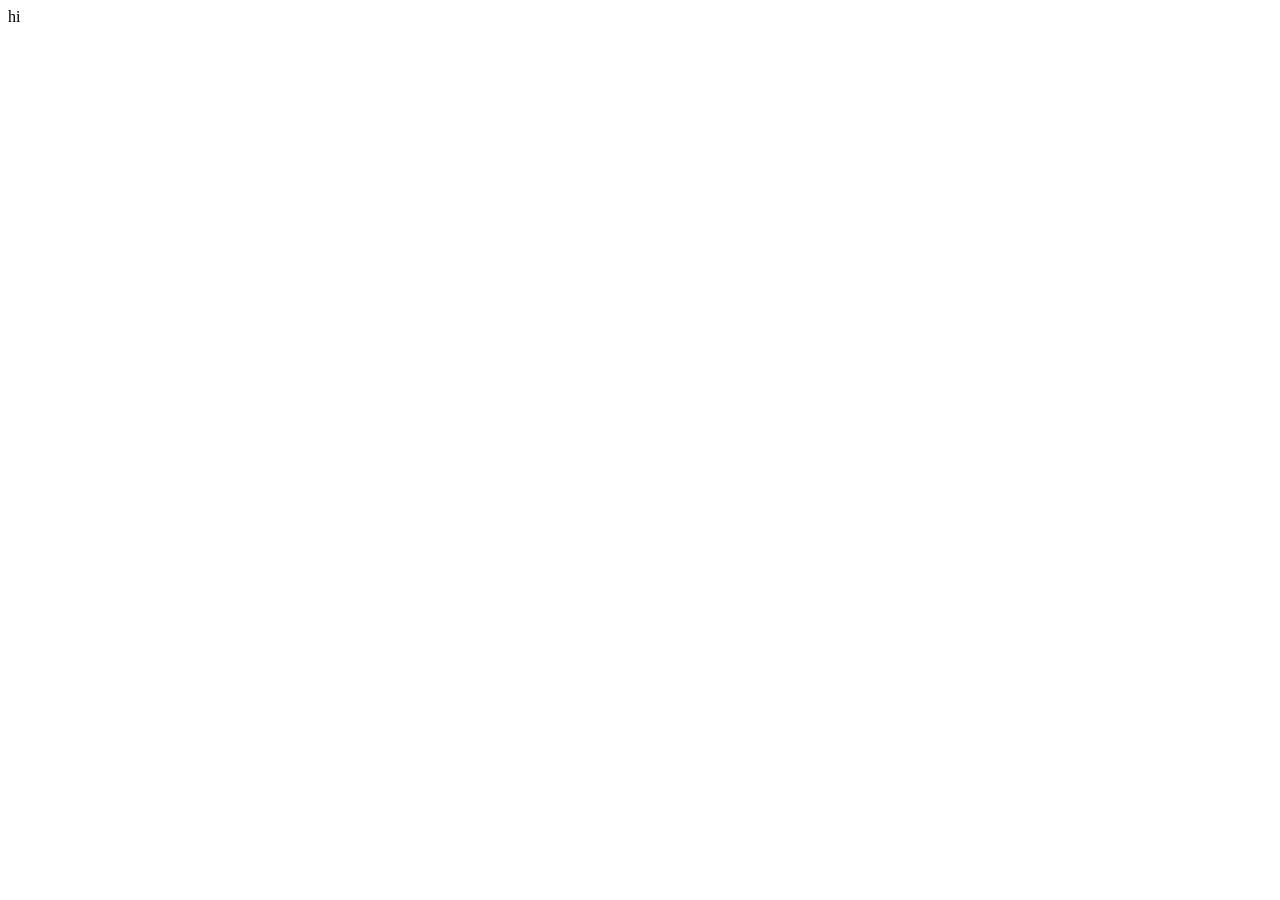
==== athletics/athletics.html @ f04acdaa "finsihed the carosel and made athletics.html" ====
<!DOCTYPE html>
<html lang="en">
<head>
    <meta charset="UTF-8">
    <meta name="viewport" content="width=device-width, initial-scale=1.0">
    <title>athletics</title>
    <link rel="stylesheet" href="index.css">
    <link rel="icon"  href="cropped_circle_image.png">
</head>
<body>
    hi
</body>
</html>
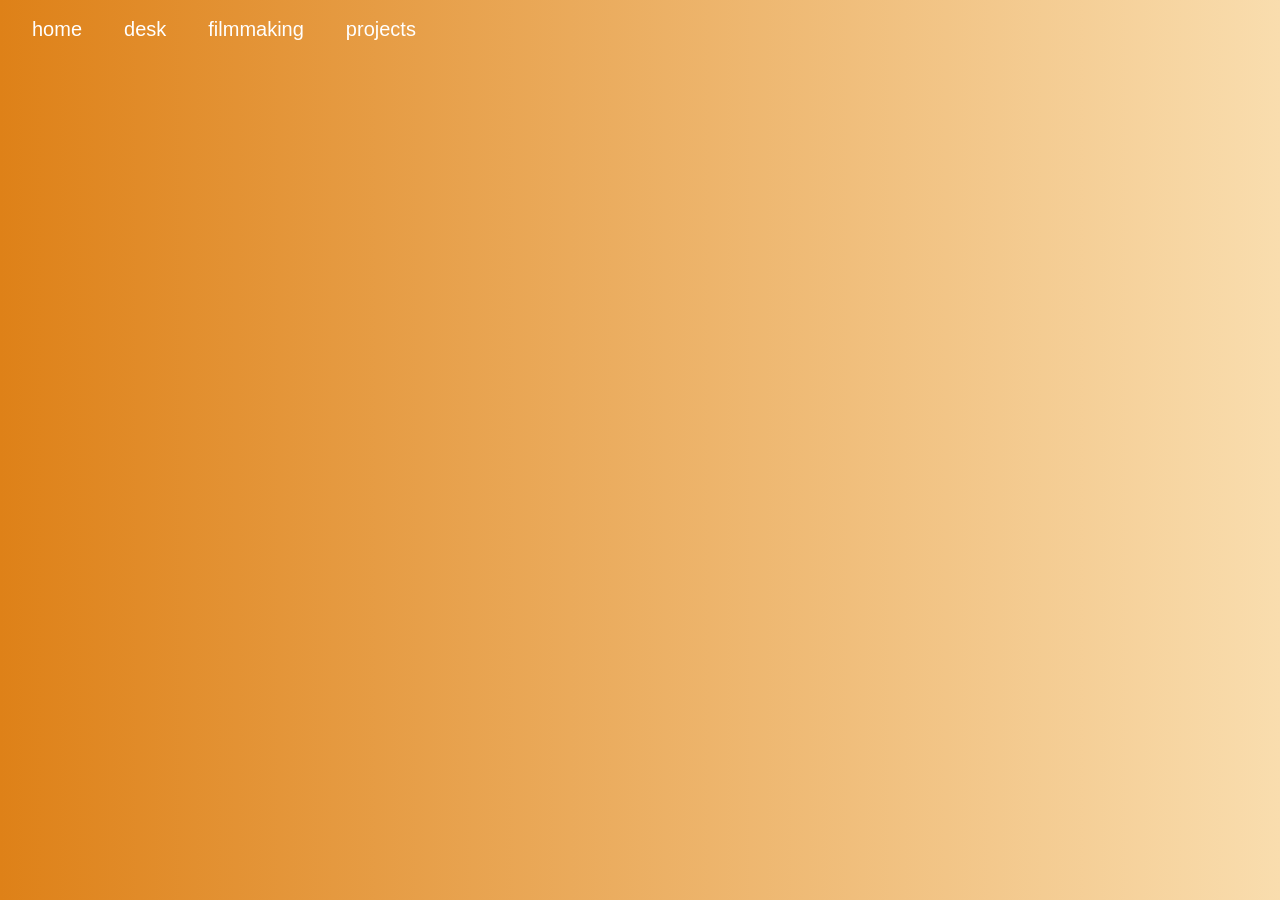
==== commit e147c603: "nice looking headers" ====
--- a/athletics/athletics.html
+++ b/athletics/athletics.html
@@ -4,10 +4,15 @@
     <meta charset="UTF-8">
     <meta name="viewport" content="width=device-width, initial-scale=1.0">
     <title>athletics</title>
-    <link rel="stylesheet" href="index.css">
+    <link rel="stylesheet" href="athletics.css">
     <link rel="icon"  href="cropped_circle_image.png">
 </head>
-<body>
-    hi
+<body id="background">
+    <div class="headers">
+        <a href="/index.html">home</a>
+        <a href="desk/desk.html">desk</a>
+        <a>filmmaking</a>
+        <a>projects</a>
+    </div>
 </body>
 </html>
--- a/athletics/athletics.css
+++ b/athletics/athletics.css
@@ -0,0 +1,25 @@
+#background {
+    background-image: linear-gradient(90deg, rgb(222, 129, 24), rgb(249, 221, 174));
+    background-repeat: no-repeat;
+    background-size: cover;
+    min-height: 100vh;
+    background-attachment: scroll;
+    margin: 0px;
+}
+.headers a {
+    
+    color: white;
+    text-align: center;
+    padding: 14px 16px;
+    text-decoration: none;
+    font-size: 20px;
+    font-family: 'Trebuchet MS', 'Lucida Sans Unicode', 'Lucida Grande', 'Lucida Sans', Arial, sans-serif;
+}
+.headers {
+    position: absolute;
+    top: -10px;
+    left: 0;
+    display: flex;
+    gap: 10px;
+    padding: 14px 16px;
+}
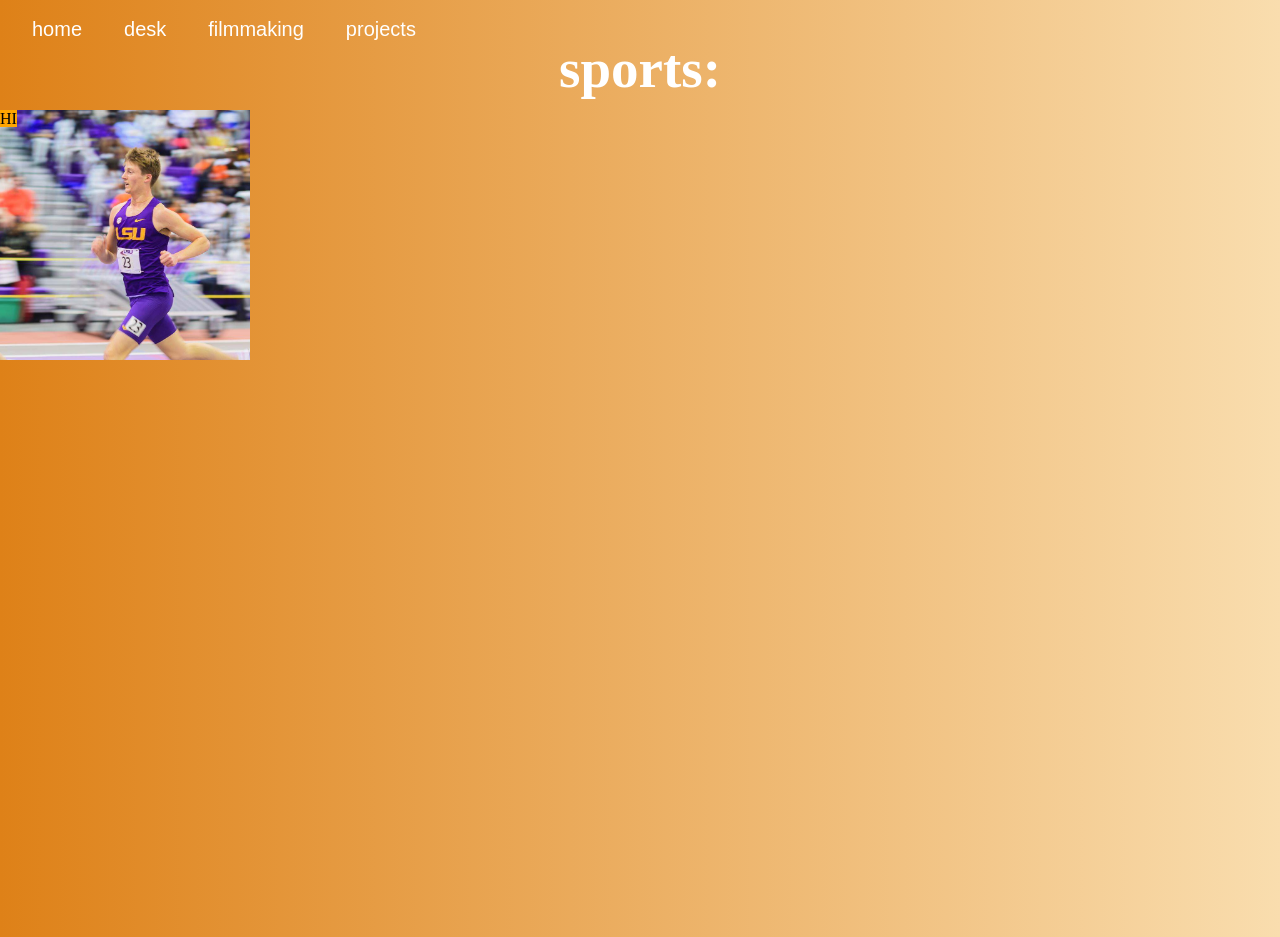
==== commit d0aea307: "yay a decent window area thing" ====
--- a/athletics/athletics.html
+++ b/athletics/athletics.html
@@ -14,5 +14,24 @@
         <a>filmmaking</a>
         <a>projects</a>
     </div>
+    <h1 id="sportsT">sports:</h1>
+    <div id="running" style="width: 250px; height: 250px;">
+        <mark style="background-color: orange;">HI</mark>
+    </div>
+    <div id="rockcliming">
+
+    </div>
+    <div id="triathelon">
+
+    </div>
+    <div id="skateboarding">
+
+    </div>
+    <div id="soccer">
+
+    </div>
+    <div id="otherSports">
+
+    </div>
 </body>
 </html>
--- a/athletics/athletics.css
+++ b/athletics/athletics.css
@@ -22,4 +22,32 @@
     display: flex;
     gap: 10px;
     padding: 14px 16px;
+}
+#sportsT {
+    font-size: 55px;
+    text-align: center;
+    color: white;    
+    margin-bottom: 10px;
+    font-family: Georgia, 'Times New Roman', Times, serif
+}
+#running {
+    background-image: url(TrentonSandlerWEB.jpeg);
+    background-size: cover;
+    background-repeat: no-repeat;
+    background-position: center;
+}
+#rockcliming {
+
+}
+#triathelon {
+
+}
+#skateboarding {
+
+}
+#soccer {
+
+}
+#otherSports {
+
 }
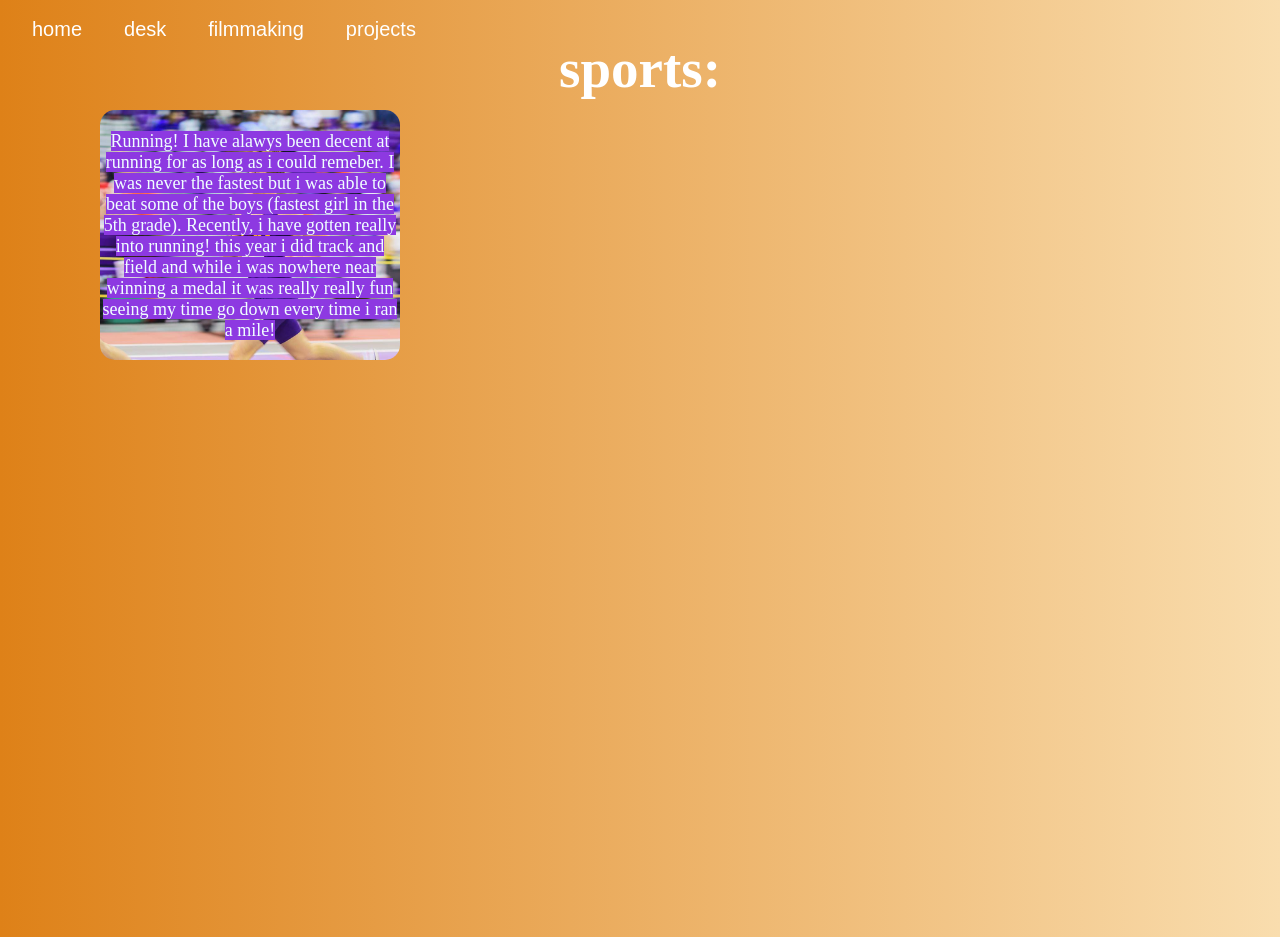
==== commit 859e93a1: "finnaly got the text centerd lol" ====
--- a/athletics/athletics.html
+++ b/athletics/athletics.html
@@ -15,16 +15,19 @@
         <a>projects</a>
     </div>
     <h1 id="sportsT">sports:</h1>
-    <div id="running" style="width: 250px; height: 250px;">
-        <mark style="background-color: orange;">HI</mark>
+    <div id="running">
+        <mark id="runT">
+            <br>
+            Running! I have alawys been decent at running for as long as i could remeber. 
+            I was never the fastest but i was able to beat some of the boys (fastest girl in the 5th grade).
+            Recently, i have gotten really into running! this year i did track and field and while i was nowhere near winning a medal
+            it was really really fun seeing my time go down every time i ran a mile!<br>
+        </mark>
     </div>
-    <div id="rockcliming">
+    <div id="skateboarding">
 
     </div>
     <div id="triathelon">
-
-    </div>
-    <div id="skateboarding">
 
     </div>
     <div id="soccer">
--- a/athletics/athletics.css
+++ b/athletics/athletics.css
@@ -31,16 +31,29 @@
     font-family: Georgia, 'Times New Roman', Times, serif
 }
 #running {
+    position: relative;
     background-image: url(TrentonSandlerWEB.jpeg);
     background-size: cover;
     background-repeat: no-repeat;
     background-position: center;
+    left:100px;
+    border-radius: 15px;
+    width: 300px;
+    height: 250px;
+    
+    text-align: center;
+    
 }
-#rockcliming {
-
+#runT {
+    background-color: rgb(141, 57, 225); 
+    color: azure;
+    font-size: large;
+    text-align: center;
+    margin: 0;
+    width: 100%;
 }
 #triathelon {
-
+    
 }
 #skateboarding {
 
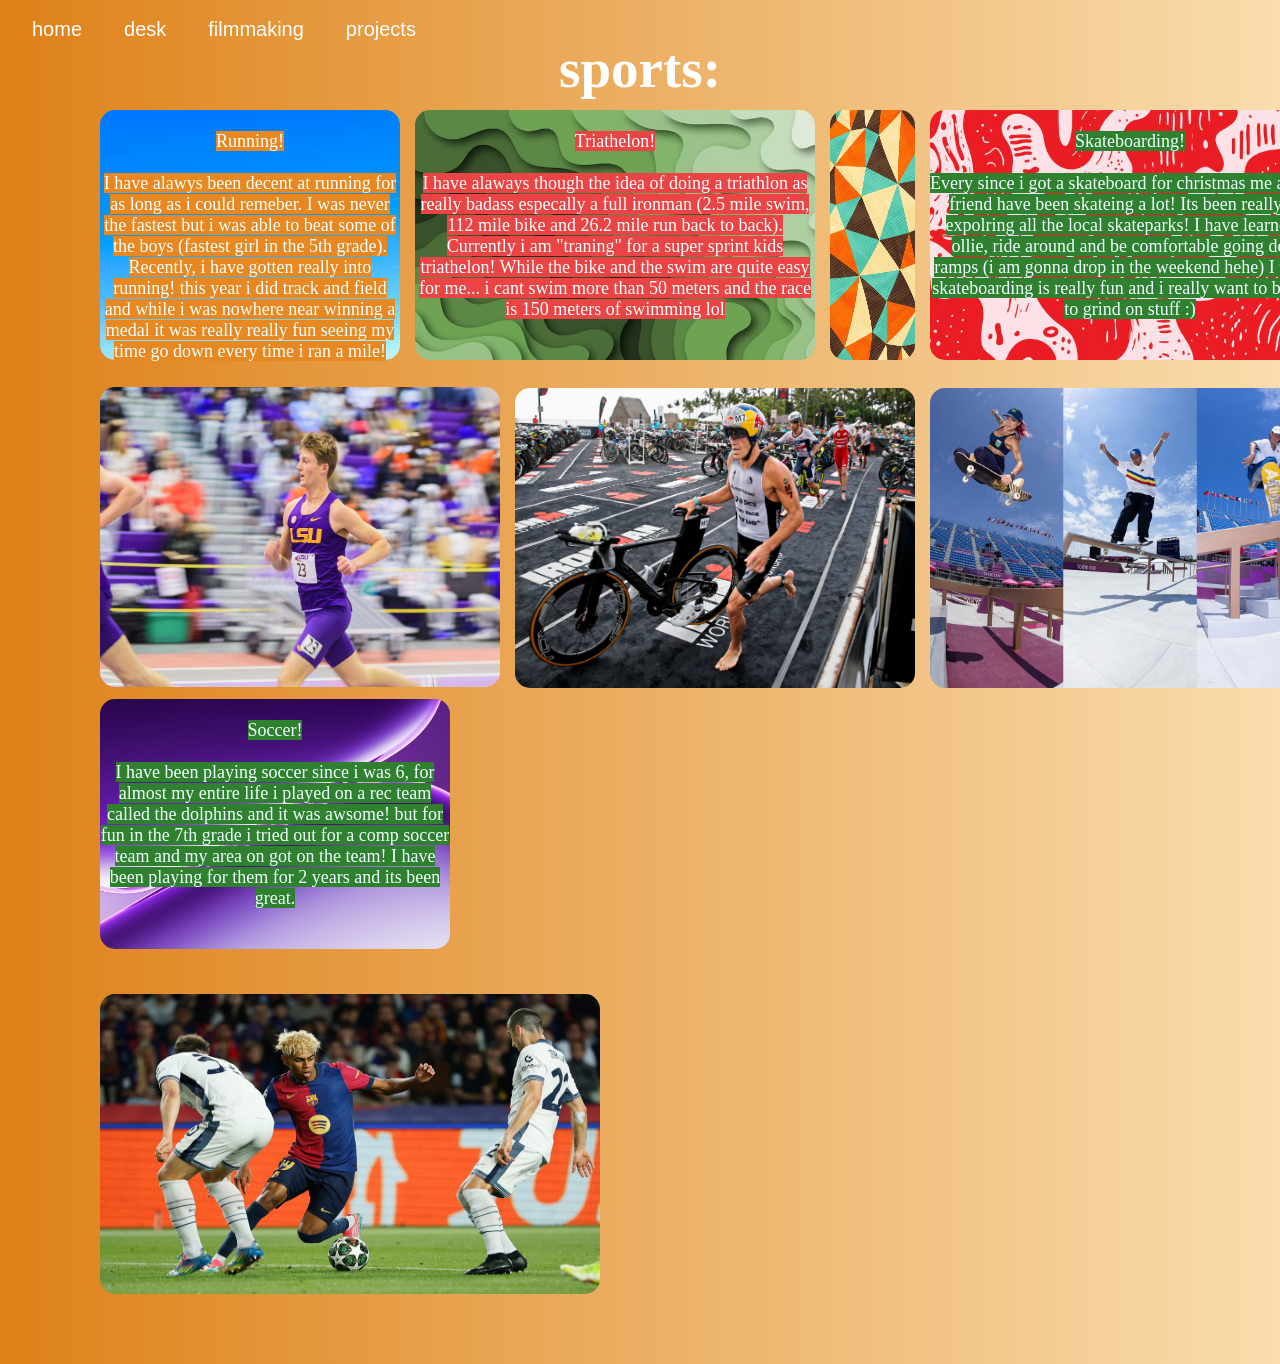
==== commit 1c3b7060: "frogot to commit a lot, almost added all ofthe containers" ====
--- a/athletics/athletics.html
+++ b/athletics/athletics.html
@@ -9,7 +9,7 @@
 </head>
 <body id="background">
     <div class="headers">
-        <a href="/index.html">home</a>
+        <a href="../index.html">home</a>
         <a href="desk/desk.html">desk</a>
         <a>filmmaking</a>
         <a>projects</a>
@@ -18,23 +18,40 @@
     <div id="running">
         <mark id="runT">
             <br>
-            Running! I have alawys been decent at running for as long as i could remeber. 
+            Running!<br> <br> I have alawys been decent at running for as long as i could remeber. 
             I was never the fastest but i was able to beat some of the boys (fastest girl in the 5th grade).
             Recently, i have gotten really into running! this year i did track and field and while i was nowhere near winning a medal
             it was really really fun seeing my time go down every time i ran a mile!<br>
         </mark>
+        <img id="runningM" src="TrentonSandlerWEB.jpeg">
     </div>
+    
+    <div id="triathelon">
+        <mark id="triathelonT">
+            <br>
+            Triathelon!<br> <br> I have alaways though the idea of doing a triathlon as really badass especally a full ironman (2.5 mile swim, 112 mile bike and 26.2 mile run back to back). Currently i am "traning" for a super sprint kids triathelon! While the bike and the swim are quite easy for me... i cant swim more than 50 meters and the race is 150 meters of swimming lol<br>
+        </mark>
+        <img id="traithelonM" src="28virus-ironman01-superJumbo-v2.jpg">
+    </div>
+    </div>
+    
     <div id="skateboarding">
-
+        <mark id="skateboardingT">
+            <br>
+            Skateboarding!<br> <br> Every since i got a skateboard for christmas me and my friend have been skateing a lot! Its been really fun expolring all the local skateparks! I have learned to ollie, ride around and be comfortable going down ramps (i am gonna drop in the weekend hehe) I think i skateboarding is really fun and i really want to be a ble to grind on stuff :)<br>
+        </mark>
+        <img id="skateboardingnM" src="watch-tokyo-olympics-womens-skateboarding.jpg">
     </div>
-    <div id="triathelon">
-
     </div>
+    <img id="image" src="vertical-textured-abstract-geometric-shapes-banner-vintage-retro-60s-70s-aesthetic-pattern-background-wavy-wave-shape-illustration-hippie-wall-wallpaper-backdrop-texture-interior-9-16-format-vector.jpg">
     <div id="soccer">
-
+        <mark id="soccerT">
+            <br>
+            Soccer!<br> <br>I have been playing soccer since i was 6, for almost my entire life i played on a rec team called the dolphins and it was awsome! but for fun in the 7th grade i tried out for a comp soccer team and my area on got on the team! I have been playing for them for 2 years and its been great. <br>
+        </mark>
+        <img id="soccerM" src="ap25120744601184-20250501112206533.jpg">
     </div>
-    <div id="otherSports">
-
+    </div>
     </div>
 </body>
 </html>
--- a/athletics/athletics.css
+++ b/athletics/athletics.css
@@ -32,7 +32,7 @@
 }
 #running {
     position: relative;
-    background-image: url(TrentonSandlerWEB.jpeg);
+    background-image: url(images\ \(1\).jpeg);
     background-size: cover;
     background-repeat: no-repeat;
     background-position: center;
@@ -40,12 +40,25 @@
     border-radius: 15px;
     width: 300px;
     height: 250px;
-    
     text-align: center;
     
 }
+#runningM {
+    position: relative;
+    background-image: url(images\ \(1\).jpeg);
+    background-size: cover;
+    background-repeat: no-repeat;
+    background-position: center;
+    left:auto;
+    border-radius: 15px;
+    width: 400px;
+    height: 300px;
+    text-align: center;
+    top: 25px;
+    
+}
 #runT {
-    background-color: rgb(141, 57, 225); 
+    background-color: rgb(231, 136, 34); 
     color: azure;
     font-size: large;
     text-align: center;
@@ -53,14 +66,105 @@
     width: 100%;
 }
 #triathelon {
-    
+    position: relative;
+    background-image: url(abstract-paper-cut-green-background_474888-7141.avif);
+    background-size: cover;
+    background-repeat: no-repeat;
+    background-position: center;
+    left:415px;
+    border-radius: 15px;
+    width: 400px;
+    height: 250px;
+    top: -250px;
+    text-align: center;
 }
+#triathelonT {
+    background-color: rgb(234, 68, 68); 
+    color: azure;
+    font-size: large;
+    text-align: center;
+    margin: 0;
+    width: 100%;
+    text-align: center;
+}
+#traithelonM {
+    position: relative;
+    left:100px;
+    border-radius: 15px;
+    width: 400px;
+    height: 300px;
+    text-align: center;
+    top: 68px;
+}
+
 #skateboarding {
-
+    position: relative;
+    background-image: url(red-liquid-ink-texture-design_1409-10383.avif);
+    background-size: cover;
+    background-repeat: no-repeat;
+    background-position: center;
+    left:930px;
+    border-radius: 15px;
+    width: 400px;
+    height: 250px;
+    top: -500px;
+    text-align: center;
+}
+#skateboardingT {
+    background-color: rgb(47, 129, 47); 
+    color: azure;
+    font-size: large;
+    text-align: center;
+    margin: 0;
+    width: 100%;
+    text-align: center;
+}
+#skateboardingnM {
+    position: relative;
+    left:auto;
+    border-radius: 15px;
+    width: 400px;
+    height: 300px;
+    text-align: center;
+    top: 68px;
+}
+#image {
+    position: relative;
+    left:830px;
+    border-radius: 15px;
+    width: 85px;
+    height: 250px;
+    text-align: center;
+    top: -750px;
 }
 #soccer {
-
+    position: relative;
+    background-image: url(25022.jpg);
+    background-size: cover;
+    background-repeat: no-repeat;
+    background-position: center;
+    left: 100px;
+    border-radius: 15px;
+    width: 350px;
+    height: 250px;
+    top: -415px;
+    text-align: center;
 }
-#otherSports {
-
+#soccerT {
+    background-color: rgb(47, 129, 47); 
+    color: azure;
+    font-size: large;
+    text-align: center;
+    margin: 0;
+    width: 100%;
+    text-align: center;
+}
+#soccerM {
+    position: relative;
+    left:auto;
+    border-radius: 15px;
+    width: 500px;
+    height: 300px;
+    text-align: center;
+    top: 85px;
 }
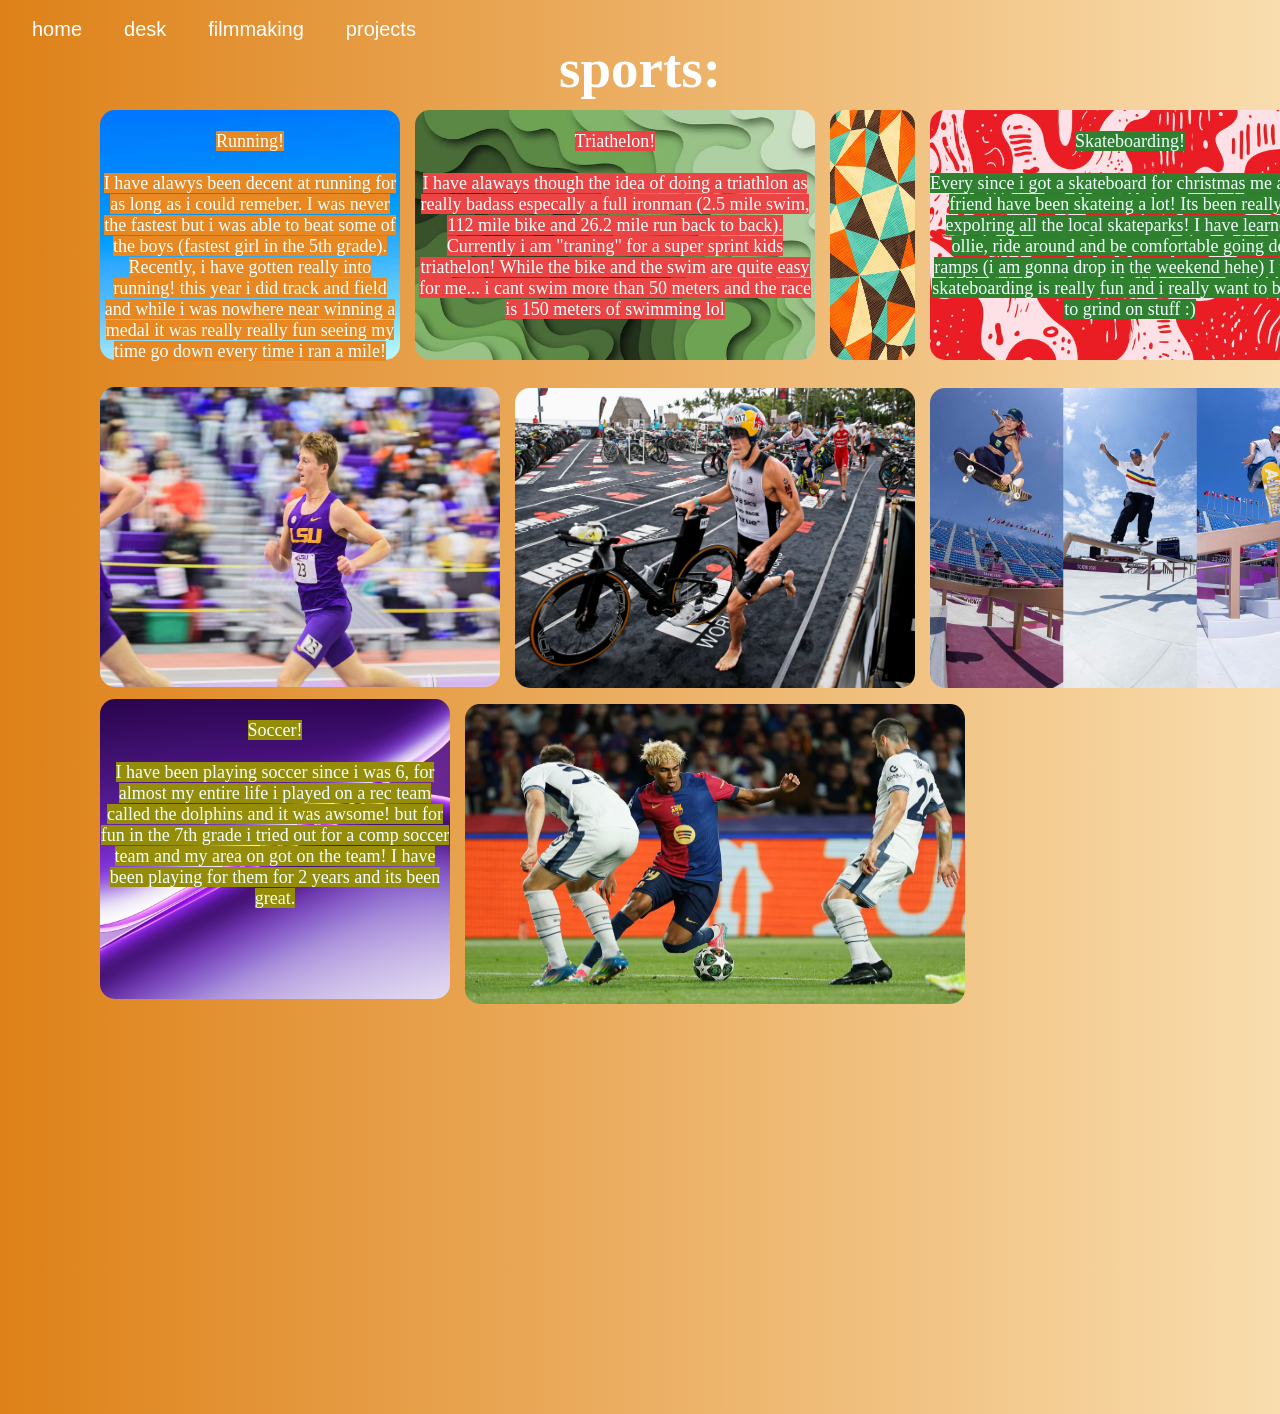
==== commit 8dc91b65: "finished" ====
--- a/athletics/athletics.html
+++ b/athletics/athletics.html
@@ -45,6 +45,7 @@
     </div>
     <img id="image" src="vertical-textured-abstract-geometric-shapes-banner-vintage-retro-60s-70s-aesthetic-pattern-background-wavy-wave-shape-illustration-hippie-wall-wallpaper-backdrop-texture-interior-9-16-format-vector.jpg">
     <div id="soccer">
+        
         <mark id="soccerT">
             <br>
             Soccer!<br> <br>I have been playing soccer since i was 6, for almost my entire life i played on a rec team called the dolphins and it was awsome! but for fun in the 7th grade i tried out for a comp soccer team and my area on got on the team! I have been playing for them for 2 years and its been great. <br>
--- a/athletics/athletics.css
+++ b/athletics/athletics.css
@@ -146,12 +146,12 @@
     left: 100px;
     border-radius: 15px;
     width: 350px;
-    height: 250px;
+    height: 300px;
     top: -415px;
     text-align: center;
 }
 #soccerT {
-    background-color: rgb(47, 129, 47); 
+    background-color: rgb(149, 140, 9); 
     color: azure;
     font-size: large;
     text-align: center;
@@ -161,10 +161,10 @@
 }
 #soccerM {
     position: relative;
-    left:auto;
+    left:365px;
     border-radius: 15px;
     width: 500px;
     height: 300px;
     text-align: center;
-    top: 85px;
+    top: -205px;
 }
